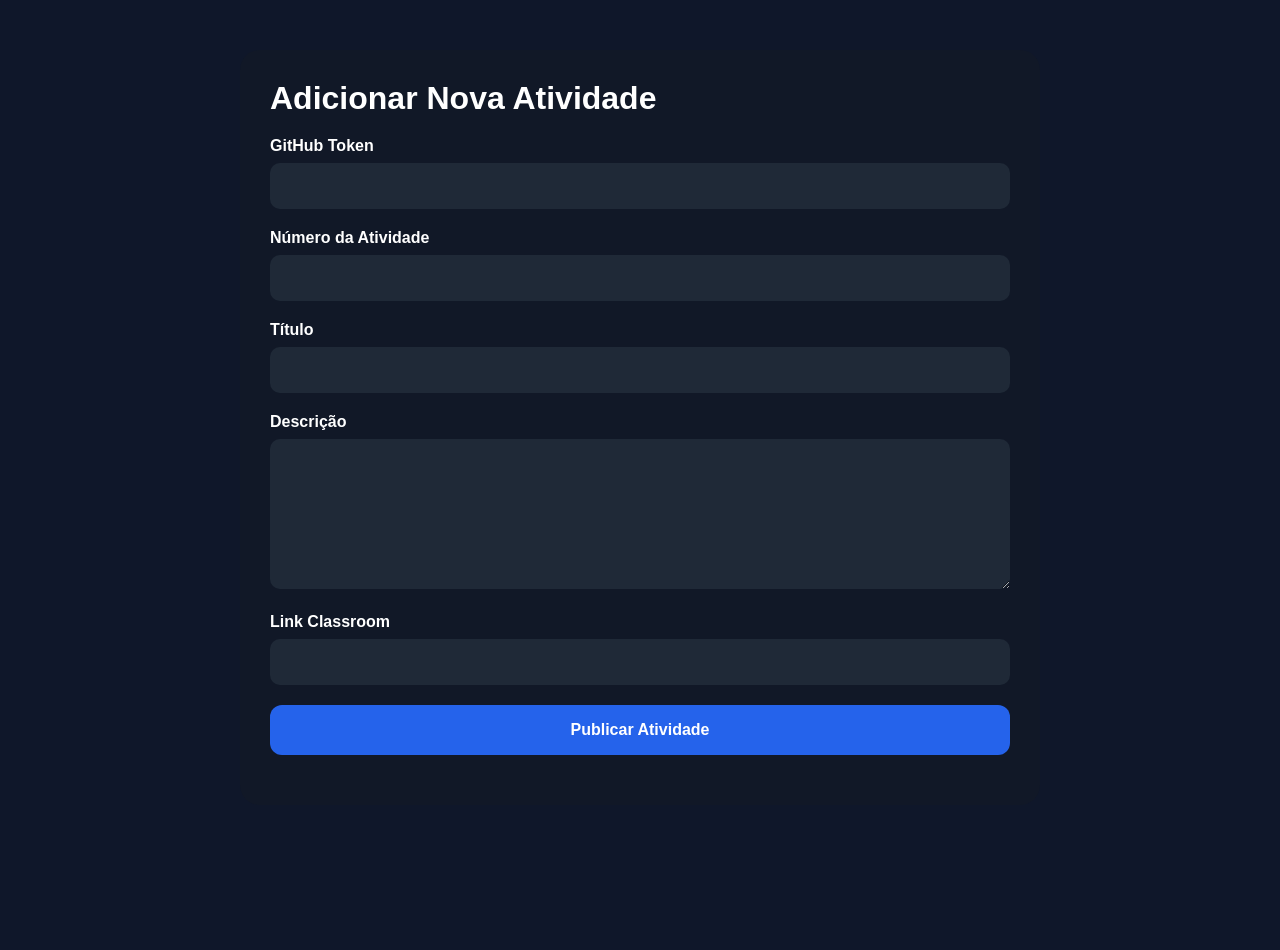
==== admin.html @ 9bcb57d4 "yay" ====
<!DOCTYPE html>
<html lang="pt-BR">
<head>
  <meta charset="UTF-8" />
  <meta name="viewport" content="width=device-width, initial-scale=1.0"/>

  <title>Novo Post</title>

  <link rel="stylesheet" href="styles.css">

  <style>
    .admin-container {
      max-width: 800px;
      margin: 50px auto;
      padding: 30px;
      background: #111827;
      border-radius: 20px;
      color: white;
    }

    .admin-container h1 {
      margin-bottom: 20px;
    }

    .campo {
      margin-bottom: 20px;
    }

    .campo label {
      display: block;
      margin-bottom: 8px;
      font-weight: bold;
    }

    .campo input,
    .campo textarea {
      width: 100%;
      padding: 14px;
      border-radius: 10px;
      border: none;
      font-size: 16px;
      background: #1f2937;
      color: white;
    }

    .campo textarea {
      min-height: 150px;
      resize: vertical;
    }

    .botao {
      width: 100%;
      padding: 16px;
      border: none;
      border-radius: 12px;
      background: #2563eb;
      color: white;
      font-size: 16px;
      cursor: pointer;
      font-weight: bold;
    }

    .botao:hover {
      background: #1d4ed8;
    }

    .status {
      margin-top: 20px;
      font-weight: bold;
    }
  </style>
</head>
<body>

  <div class="admin-container">

    <h1>Adicionar Nova Atividade</h1>

    <div class="campo">
      <label>GitHub Token</label>
      <input type="password" id="token">
    </div>

    <div class="campo">
      <label>Número da Atividade</label>
      <input type="number" id="numero">
    </div>

    <div class="campo">
      <label>Título</label>
      <input type="text" id="titulo">
    </div>

    <div class="campo">
      <label>Descrição</label>
      <textarea id="descricao"></textarea>
    </div>

    <div class="campo">
      <label>Link Classroom</label>
      <input type="text" id="classroom">
    </div>

    <button class="botao" onclick="publicar()">
      Publicar Atividade
    </button>

    <div class="status" id="status"></div>

  </div>

<script>

async function publicar() {

    const usuario = "gabrieldagaluno-sys";
    const repositorio = "gabrieldagaluno-sys.github.io";


  const token = document.getElementById("token").value;

  const numero = document.getElementById("numero").value;
  const titulo = document.getElementById("titulo").value;
  const descricao = document.getElementById("descricao").value;
  const classroom = document.getElementById("classroom").value;

  const status = document.getElementById("status");

  status.innerHTML = "Publicando...";

  const nomeArquivo = `atividade-${numero}.html`;

  const htmlAtividade = `
<!DOCTYPE html>
<html lang="pt-BR">
<head>
    <meta charset="UTF-8">
    <meta name="viewport" content="width=device-width, initial-scale=1.0">
    <title>${titulo}</title>

    <link rel="stylesheet" href="../styles.css">
</head>
<body>

<header class="hero">

    <div class="hero-content">
        <h1>${titulo}</h1>

        <p class="subtitulo">
            Atividade ${numero}
        </p>
    </div>

</header>

<main>

    <div class="conteudo">

        <h2>Descrição</h2>

        <p>
            ${descricao}
        </p>

        <br>

        <a href="${classroom}" class="voltar">
            Link no Classroom
        </a>

        <br><br>

        <a href="../index.html" class="voltar">
            ← Voltar para o Portfólio
        </a>

    </div>

</main>

</body>
</html>
`;

  const atividadeBase64 = btoa(unescape(encodeURIComponent(htmlAtividade)));

  const atividadeURL =
    `https://api.github.com/repos/${usuario}/${repositorio}/contents/atividades/${nomeArquivo}`;

  // CRIAR ATIVIDADE

  const criarAtividade = await fetch(atividadeURL, {
    method: "PUT",
    headers: {
      Authorization: `token ${token}`,
      "Content-Type": "application/json"
    },
    body: JSON.stringify({
      message: `Nova atividade ${numero}`,
      content: atividadeBase64
    })
  });

  if (!criarAtividade.ok) {
    status.innerHTML = "Erro ao criar atividade.";
    return;
  }

  // BUSCAR INDEX

  const indexURL =
    `https://api.github.com/repos/${usuario}/${repositorio}/contents/index.html`;

  const indexResponse = await fetch(indexURL, {
    headers: {
      Authorization: `token ${token}`
    }
  });

  const indexData = await indexResponse.json();

  const sha = indexData.sha;

  const indexAtual = decodeURIComponent(escape(atob(indexData.content)));

  // NOVO CARD

  const novoCard = `
<a href="atividades/${nomeArquivo}" class="card">
    <span class="numero">${numero}</span>
    <h3>${titulo}</h3>
    <p>${descricao}</p>
</a>
`;

  // ADICIONAR CARD

  const atualizado = indexAtual.replace(
    '</div>',
    `${novoCard}</div>`
  );

  const novoIndexBase64 =
    btoa(unescape(encodeURIComponent(atualizado)));

  // ATUALIZAR INDEX

  const atualizarIndex = await fetch(indexURL, {
    method: "PUT",
    headers: {
      Authorization: `token ${token}`,
      "Content-Type": "application/json"
    },
    body: JSON.stringify({
      message: `Atualizando index com atividade ${numero}`,
      content: novoIndexBase64,
      sha: sha
    })
  });

  if (!atualizarIndex.ok) {
    status.innerHTML = "Erro ao atualizar index.";
    return;
  }

  status.innerHTML = "Atividade publicada com sucesso!";
}

</script>

</body>
</html>
---- styles.css ----
:root{
    --bg:#0f172a;
    --surface:#1e293b;
    --surface-hover:#334155;
    --primary:#38bdf8;
    --secondary:#818cf8;
    --text:#f8fafc;
    --muted:#94a3b8;
}

*{
    margin:0;
    padding:0;
    box-sizing:border-box;
}

body{
    font-family:'Inter',sans-serif;
    background:var(--bg);
    color:var(--text);
    min-height:100vh;
}

.hero{
    text-align:center;
    padding:100px 20px;

    background:
    radial-gradient(circle at top,
    rgba(56,189,248,.35),
    transparent 45%),
    var(--bg);
}

.hero-content{
    max-width:900px;
    margin:auto;
}

.avatar{
    width:120px;
    height:120px;

    margin:auto;

    display:flex;
    justify-content:center;
    align-items:center;

    font-size:60px;

    border-radius:50%;

    background:linear-gradient(
        135deg,
        var(--primary),
        var(--secondary)
    );

    margin-bottom:25px;
}

.hero h1{
    font-size:3.5rem;
    margin-bottom:15px;
}

.subtitulo{
    color:var(--muted);
    font-size:1.2rem;
}

.badges{
    margin-top:30px;

    display:flex;
    flex-wrap:wrap;
    justify-content:center;
    gap:15px;
}

.badges span{
    background:rgba(255,255,255,.05);
    border:1px solid rgba(255,255,255,.08);

    padding:10px 18px;
    border-radius:999px;
}

main{
    max-width:1200px;
    margin:auto;
    padding:40px 20px 80px;
}

.sobre{
    background:var(--surface);

    padding:35px;

    border-radius:24px;

    border:1px solid rgba(255,255,255,.08);

    margin-bottom:50px;
}

.sobre h2{
    margin-bottom:15px;
}

.sobre p{
    line-height:1.8;
    color:var(--muted);
}

.titulo-secao{
    margin-bottom:25px;
}

.lista{
    display:grid;
    grid-template-columns:
    repeat(auto-fit,minmax(280px,1fr));

    gap:25px;
}

.card{
    text-decoration:none;
    color:inherit;

    background:var(--surface);

    border-radius:24px;

    padding:30px;

    border:1px solid rgba(255,255,255,.08);

    transition:.3s;
}

.card:hover{
    transform:translateY(-8px);

    border-color:var(--primary);

    box-shadow:
    0 20px 50px rgba(56,189,248,.15);
}

.numero{
    display:inline-block;

    color:var(--primary);

    font-size:.9rem;
    font-weight:700;

    margin-bottom:15px;
}

.card h3{
    margin-bottom:10px;
}

.card p{
    color:var(--muted);
    line-height:1.6;
}

footer{
    text-align:center;

    padding:40px;

    color:var(--muted);

    border-top:
    1px solid rgba(255,255,255,.08);
}

.conteudo{
    max-width:1000px;

    margin:60px auto;

    background:var(--surface);

    padding:40px;

    border-radius:24px;

    border:1px solid rgba(255,255,255,.08);
}

.conteudo h2{
    margin-bottom:15px;
}

.conteudo p,
.conteudo li{
    color:var(--muted);
    line-height:1.8;
}

.conteudo ul{
    margin-left:20px;
}

.voltar{
    display:inline-block;

    margin-top:30px;

    text-decoration:none;

    background:linear-gradient(
        135deg,
        var(--primary),
        var(--secondary)
    );

    color:white;

    padding:12px 20px;

    border-radius:12px;

    font-weight:600;
}

.voltar:hover{
    opacity:.9;
}
---- styles.css ----
:root{
    --bg:#0f172a;
    --surface:#1e293b;
    --surface-hover:#334155;
    --primary:#38bdf8;
    --secondary:#818cf8;
    --text:#f8fafc;
    --muted:#94a3b8;
}

*{
    margin:0;
    padding:0;
    box-sizing:border-box;
}

body{
    font-family:'Inter',sans-serif;
    background:var(--bg);
    color:var(--text);
    min-height:100vh;
}

.hero{
    text-align:center;
    padding:100px 20px;

    background:
    radial-gradient(circle at top,
    rgba(56,189,248,.35),
    transparent 45%),
    var(--bg);
}

.hero-content{
    max-width:900px;
    margin:auto;
}

.avatar{
    width:120px;
    height:120px;

    margin:auto;

    display:flex;
    justify-content:center;
    align-items:center;

    font-size:60px;

    border-radius:50%;

    background:linear-gradient(
        135deg,
        var(--primary),
        var(--secondary)
    );

    margin-bottom:25px;
}

.hero h1{
    font-size:3.5rem;
    margin-bottom:15px;
}

.subtitulo{
    color:var(--muted);
    font-size:1.2rem;
}

.badges{
    margin-top:30px;

    display:flex;
    flex-wrap:wrap;
    justify-content:center;
    gap:15px;
}

.badges span{
    background:rgba(255,255,255,.05);
    border:1px solid rgba(255,255,255,.08);

    padding:10px 18px;
    border-radius:999px;
}

main{
    max-width:1200px;
    margin:auto;
    padding:40px 20px 80px;
}

.sobre{
    background:var(--surface);

    padding:35px;

    border-radius:24px;

    border:1px solid rgba(255,255,255,.08);

    margin-bottom:50px;
}

.sobre h2{
    margin-bottom:15px;
}

.sobre p{
    line-height:1.8;
    color:var(--muted);
}

.titulo-secao{
    margin-bottom:25px;
}

.lista{
    display:grid;
    grid-template-columns:
    repeat(auto-fit,minmax(280px,1fr));

    gap:25px;
}

.card{
    text-decoration:none;
    color:inherit;

    background:var(--surface);

    border-radius:24px;

    padding:30px;

    border:1px solid rgba(255,255,255,.08);

    transition:.3s;
}

.card:hover{
    transform:translateY(-8px);

    border-color:var(--primary);

    box-shadow:
    0 20px 50px rgba(56,189,248,.15);
}

.numero{
    display:inline-block;

    color:var(--primary);

    font-size:.9rem;
    font-weight:700;

    margin-bottom:15px;
}

.card h3{
    margin-bottom:10px;
}

.card p{
    color:var(--muted);
    line-height:1.6;
}

footer{
    text-align:center;

    padding:40px;

    color:var(--muted);

    border-top:
    1px solid rgba(255,255,255,.08);
}

.conteudo{
    max-width:1000px;

    margin:60px auto;

    background:var(--surface);

    padding:40px;

    border-radius:24px;

    border:1px solid rgba(255,255,255,.08);
}

.conteudo h2{
    margin-bottom:15px;
}

.conteudo p,
.conteudo li{
    color:var(--muted);
    line-height:1.8;
}

.conteudo ul{
    margin-left:20px;
}

.voltar{
    display:inline-block;

    margin-top:30px;

    text-decoration:none;

    background:linear-gradient(
        135deg,
        var(--primary),
        var(--secondary)
    );

    color:white;

    padding:12px 20px;

    border-radius:12px;

    font-weight:600;
}

.voltar:hover{
    opacity:.9;
}
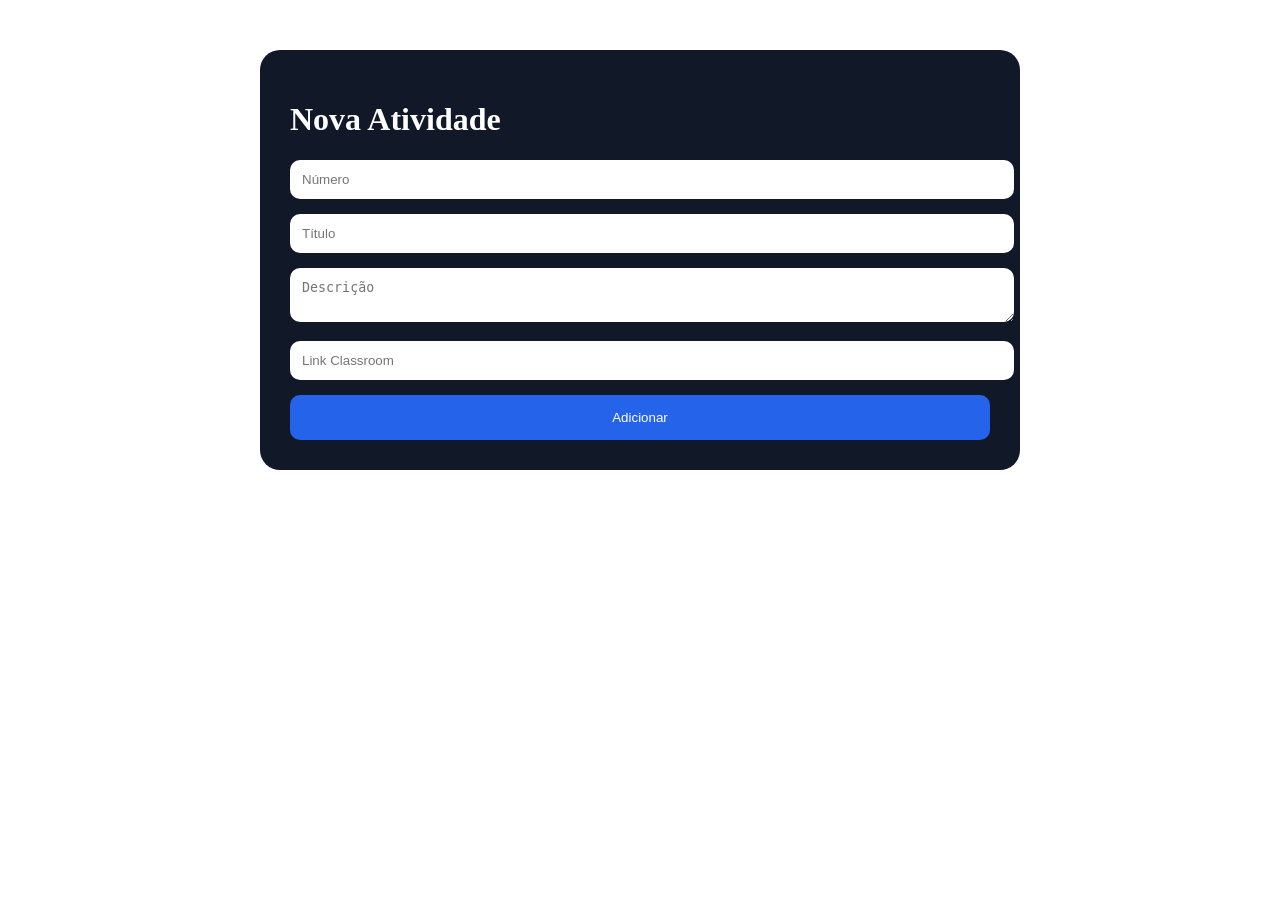
==== commit 6e0403bc: "upodate" ====
--- a/admin.html
+++ b/admin.html
@@ -1,274 +1,82 @@
 <!DOCTYPE html>
 <html lang="pt-BR">
 <head>
-  <meta charset="UTF-8" />
-  <meta name="viewport" content="width=device-width, initial-scale=1.0"/>
+<meta charset="UTF-8">
+<meta name="viewport" content="width=device-width, initial-scale=1.0">
 
-  <title>Novo Post</title>
+<title>Admin</title>
+<link rel="stylesheet" href="styles.css">
 
-  <link rel="stylesheet" href="styles.css">
+<style>
+.admin-container{
+  max-width:700px;
+  margin:50px auto;
+  background:#111827;
+  padding:30px;
+  border-radius:20px;
+  color:white;
+}
 
-  <style>
-    .admin-container {
-      max-width: 800px;
-      margin: 50px auto;
-      padding: 30px;
-      background: #111827;
-      border-radius: 20px;
-      color: white;
-    }
+input, textarea{
+  width:100%;
+  padding:12px;
+  margin-bottom:15px;
+  border-radius:10px;
+  border:none;
+}
+button{
+  width:100%;
+  padding:15px;
+  background:#2563eb;
+  color:white;
+  border:none;
+  border-radius:10px;
+  cursor:pointer;
+}
+</style>
+</head>
 
-    .admin-container h1 {
-      margin-bottom: 20px;
-    }
-
-    .campo {
-      margin-bottom: 20px;
-    }
-
-    .campo label {
-      display: block;
-      margin-bottom: 8px;
-      font-weight: bold;
-    }
-
-    .campo input,
-    .campo textarea {
-      width: 100%;
-      padding: 14px;
-      border-radius: 10px;
-      border: none;
-      font-size: 16px;
-      background: #1f2937;
-      color: white;
-    }
-
-    .campo textarea {
-      min-height: 150px;
-      resize: vertical;
-    }
-
-    .botao {
-      width: 100%;
-      padding: 16px;
-      border: none;
-      border-radius: 12px;
-      background: #2563eb;
-      color: white;
-      font-size: 16px;
-      cursor: pointer;
-      font-weight: bold;
-    }
-
-    .botao:hover {
-      background: #1d4ed8;
-    }
-
-    .status {
-      margin-top: 20px;
-      font-weight: bold;
-    }
-  </style>
-</head>
 <body>
 
-  <div class="admin-container">
+<div class="admin-container">
 
-    <h1>Adicionar Nova Atividade</h1>
+<h1>Nova Atividade</h1>
 
-    <div class="campo">
-      <label>GitHub Token</label>
-      <input type="password" id="token">
-    </div>
+<input id="numero" placeholder="Número">
+<input id="titulo" placeholder="Título">
+<textarea id="descricao" placeholder="Descrição"></textarea>
+<input id="classroom" placeholder="Link Classroom">
 
-    <div class="campo">
-      <label>Número da Atividade</label>
-      <input type="number" id="numero">
-    </div>
+<button onclick="adicionar()">Adicionar</button>
 
-    <div class="campo">
-      <label>Título</label>
-      <input type="text" id="titulo">
-    </div>
-
-    <div class="campo">
-      <label>Descrição</label>
-      <textarea id="descricao"></textarea>
-    </div>
-
-    <div class="campo">
-      <label>Link Classroom</label>
-      <input type="text" id="classroom">
-    </div>
-
-    <button class="botao" onclick="publicar()">
-      Publicar Atividade
-    </button>
-
-    <div class="status" id="status"></div>
-
-  </div>
+</div>
 
 <script>
-
-async function publicar() {
-
-    const usuario = "gabrieldagaluno-sys";
-    const repositorio = "gabrieldagaluno-sys.github.io";
-
-
-  const token = document.getElementById("token").value;
-
+async function adicionar() {
   const numero = document.getElementById("numero").value;
   const titulo = document.getElementById("titulo").value;
   const descricao = document.getElementById("descricao").value;
   const classroom = document.getElementById("classroom").value;
 
-  const status = document.getElementById("status");
+  const res = await fetch("atividades.json");
+  const data = await res.json();
 
-  status.innerHTML = "Publicando...";
+  const nova = {
+    id: Date.now(),
+    numero,
+    titulo,
+    descricao,
+    classroom
+  };
 
-  const nomeArquivo = `atividade-${numero}.html`;
+  data.push(nova);
 
-  const htmlAtividade = `
-<!DOCTYPE html>
-<html lang="pt-BR">
-<head>
-    <meta charset="UTF-8">
-    <meta name="viewport" content="width=device-width, initial-scale=1.0">
-    <title>${titulo}</title>
+  // ⚠️ isso NÃO salva no GitHub automaticamente
+  console.log(JSON.stringify(data, null, 2));
 
-    <link rel="stylesheet" href="../styles.css">
-</head>
-<body>
-
-<header class="hero">
-
-    <div class="hero-content">
-        <h1>${titulo}</h1>
-
-        <p class="subtitulo">
-            Atividade ${numero}
-        </p>
-    </div>
-
-</header>
-
-<main>
-
-    <div class="conteudo">
-
-        <h2>Descrição</h2>
-
-        <p>
-            ${descricao}
-        </p>
-
-        <br>
-
-        <a href="${classroom}" class="voltar">
-            Link no Classroom
-        </a>
-
-        <br><br>
-
-        <a href="../index.html" class="voltar">
-            ← Voltar para o Portfólio
-        </a>
-
-    </div>
-
-</main>
-
-</body>
-</html>
-`;
-
-  const atividadeBase64 = btoa(unescape(encodeURIComponent(htmlAtividade)));
-
-  const atividadeURL =
-    `https://api.github.com/repos/${usuario}/${repositorio}/contents/atividades/${nomeArquivo}`;
-
-  // CRIAR ATIVIDADE
-
-  const criarAtividade = await fetch(atividadeURL, {
-    method: "PUT",
-    headers: {
-      Authorization: `token ${token}`,
-      "Content-Type": "application/json"
-    },
-    body: JSON.stringify({
-      message: `Nova atividade ${numero}`,
-      content: atividadeBase64
-    })
-  });
-
-  if (!criarAtividade.ok) {
-    status.innerHTML = "Erro ao criar atividade.";
-    return;
-  }
-
-  // BUSCAR INDEX
-
-  const indexURL =
-    `https://api.github.com/repos/${usuario}/${repositorio}/contents/index.html`;
-
-  const indexResponse = await fetch(indexURL, {
-    headers: {
-      Authorization: `token ${token}`
-    }
-  });
-
-  const indexData = await indexResponse.json();
-
-  const sha = indexData.sha;
-
-  const indexAtual = decodeURIComponent(escape(atob(indexData.content)));
-
-  // NOVO CARD
-
-  const novoCard = `
-<a href="atividades/${nomeArquivo}" class="card">
-    <span class="numero">${numero}</span>
-    <h3>${titulo}</h3>
-    <p>${descricao}</p>
-</a>
-`;
-
-  // ADICIONAR CARD
-
-  const atualizado = indexAtual.replace(
-    '</div>',
-    `${novoCard}</div>`
-  );
-
-  const novoIndexBase64 =
-    btoa(unescape(encodeURIComponent(atualizado)));
-
-  // ATUALIZAR INDEX
-
-  const atualizarIndex = await fetch(indexURL, {
-    method: "PUT",
-    headers: {
-      Authorization: `token ${token}`,
-      "Content-Type": "application/json"
-    },
-    body: JSON.stringify({
-      message: `Atualizando index com atividade ${numero}`,
-      content: novoIndexBase64,
-      sha: sha
-    })
-  });
-
-  if (!atualizarIndex.ok) {
-    status.innerHTML = "Erro ao atualizar index.";
-    return;
-  }
-
-  status.innerHTML = "Atividade publicada com sucesso!";
+  alert("Copie o JSON do console e cole no atividades.json");
 }
-
 </script>
 
 </body>
-</html>
+</html>
--- a/styles.css
+++ b/styles.css
@@ -1,236 +1,5 @@
-:root{
-    --bg:#0f172a;
-    --surface:#1e293b;
-    --surface-hover:#334155;
-    --primary:#38bdf8;
-    --secondary:#818cf8;
-    --text:#f8fafc;
-    --muted:#94a3b8;
-}
-
-*{
-    margin:0;
-    padding:0;
-    box-sizing:border-box;
-}
-
-body{
-    font-family:'Inter',sans-serif;
-    background:var(--bg);
-    color:var(--text);
-    min-height:100vh;
-}
-
-.hero{
-    text-align:center;
-    padding:100px 20px;
-
-    background:
-    radial-gradient(circle at top,
-    rgba(56,189,248,.35),
-    transparent 45%),
-    var(--bg);
-}
-
-.hero-content{
-    max-width:900px;
-    margin:auto;
-}
-
-.avatar{
-    width:120px;
-    height:120px;
-
-    margin:auto;
-
-    display:flex;
-    justify-content:center;
-    align-items:center;
-
-    font-size:60px;
-
-    border-radius:50%;
-
-    background:linear-gradient(
-        135deg,
-        var(--primary),
-        var(--secondary)
-    );
-
-    margin-bottom:25px;
-}
-
-.hero h1{
-    font-size:3.5rem;
-    margin-bottom:15px;
-}
-
-.subtitulo{
-    color:var(--muted);
-    font-size:1.2rem;
-}
-
-.badges{
-    margin-top:30px;
-
-    display:flex;
-    flex-wrap:wrap;
-    justify-content:center;
-    gap:15px;
-}
-
-.badges span{
-    background:rgba(255,255,255,.05);
-    border:1px solid rgba(255,255,255,.08);
-
-    padding:10px 18px;
-    border-radius:999px;
-}
-
-main{
-    max-width:1200px;
-    margin:auto;
-    padding:40px 20px 80px;
-}
-
-.sobre{
-    background:var(--surface);
-
-    padding:35px;
-
-    border-radius:24px;
-
-    border:1px solid rgba(255,255,255,.08);
-
-    margin-bottom:50px;
-}
-
-.sobre h2{
-    margin-bottom:15px;
-}
-
-.sobre p{
-    line-height:1.8;
-    color:var(--muted);
-}
-
-.titulo-secao{
-    margin-bottom:25px;
-}
-
 .lista{
-    display:grid;
-    grid-template-columns:
-    repeat(auto-fit,minmax(280px,1fr));
-
-    gap:25px;
-}
-
-.card{
-    text-decoration:none;
-    color:inherit;
-
-    background:var(--surface);
-
-    border-radius:24px;
-
-    padding:30px;
-
-    border:1px solid rgba(255,255,255,.08);
-
-    transition:.3s;
-}
-
-.card:hover{
-    transform:translateY(-8px);
-
-    border-color:var(--primary);
-
-    box-shadow:
-    0 20px 50px rgba(56,189,248,.15);
-}
-
-.numero{
-    display:inline-block;
-
-    color:var(--primary);
-
-    font-size:.9rem;
-    font-weight:700;
-
-    margin-bottom:15px;
-}
-
-.card h3{
-    margin-bottom:10px;
-}
-
-.card p{
-    color:var(--muted);
-    line-height:1.6;
-}
-
-footer{
-    text-align:center;
-
-    padding:40px;
-
-    color:var(--muted);
-
-    border-top:
-    1px solid rgba(255,255,255,.08);
-}
-
-.conteudo{
-    max-width:1000px;
-
-    margin:60px auto;
-
-    background:var(--surface);
-
-    padding:40px;
-
-    border-radius:24px;
-
-    border:1px solid rgba(255,255,255,.08);
-}
-
-.conteudo h2{
-    margin-bottom:15px;
-}
-
-.conteudo p,
-.conteudo li{
-    color:var(--muted);
-    line-height:1.8;
-}
-
-.conteudo ul{
-    margin-left:20px;
-}
-
-.voltar{
-    display:inline-block;
-
-    margin-top:30px;
-
-    text-decoration:none;
-
-    background:linear-gradient(
-        135deg,
-        var(--primary),
-        var(--secondary)
-    );
-
-    color:white;
-
-    padding:12px 20px;
-
-    border-radius:12px;
-
-    font-weight:600;
-}
-
-.voltar:hover{
-    opacity:.9;
+  display:grid;
+  grid-template-columns:repeat(auto-fit,minmax(280px,1fr));
+  gap:25px;
 }
